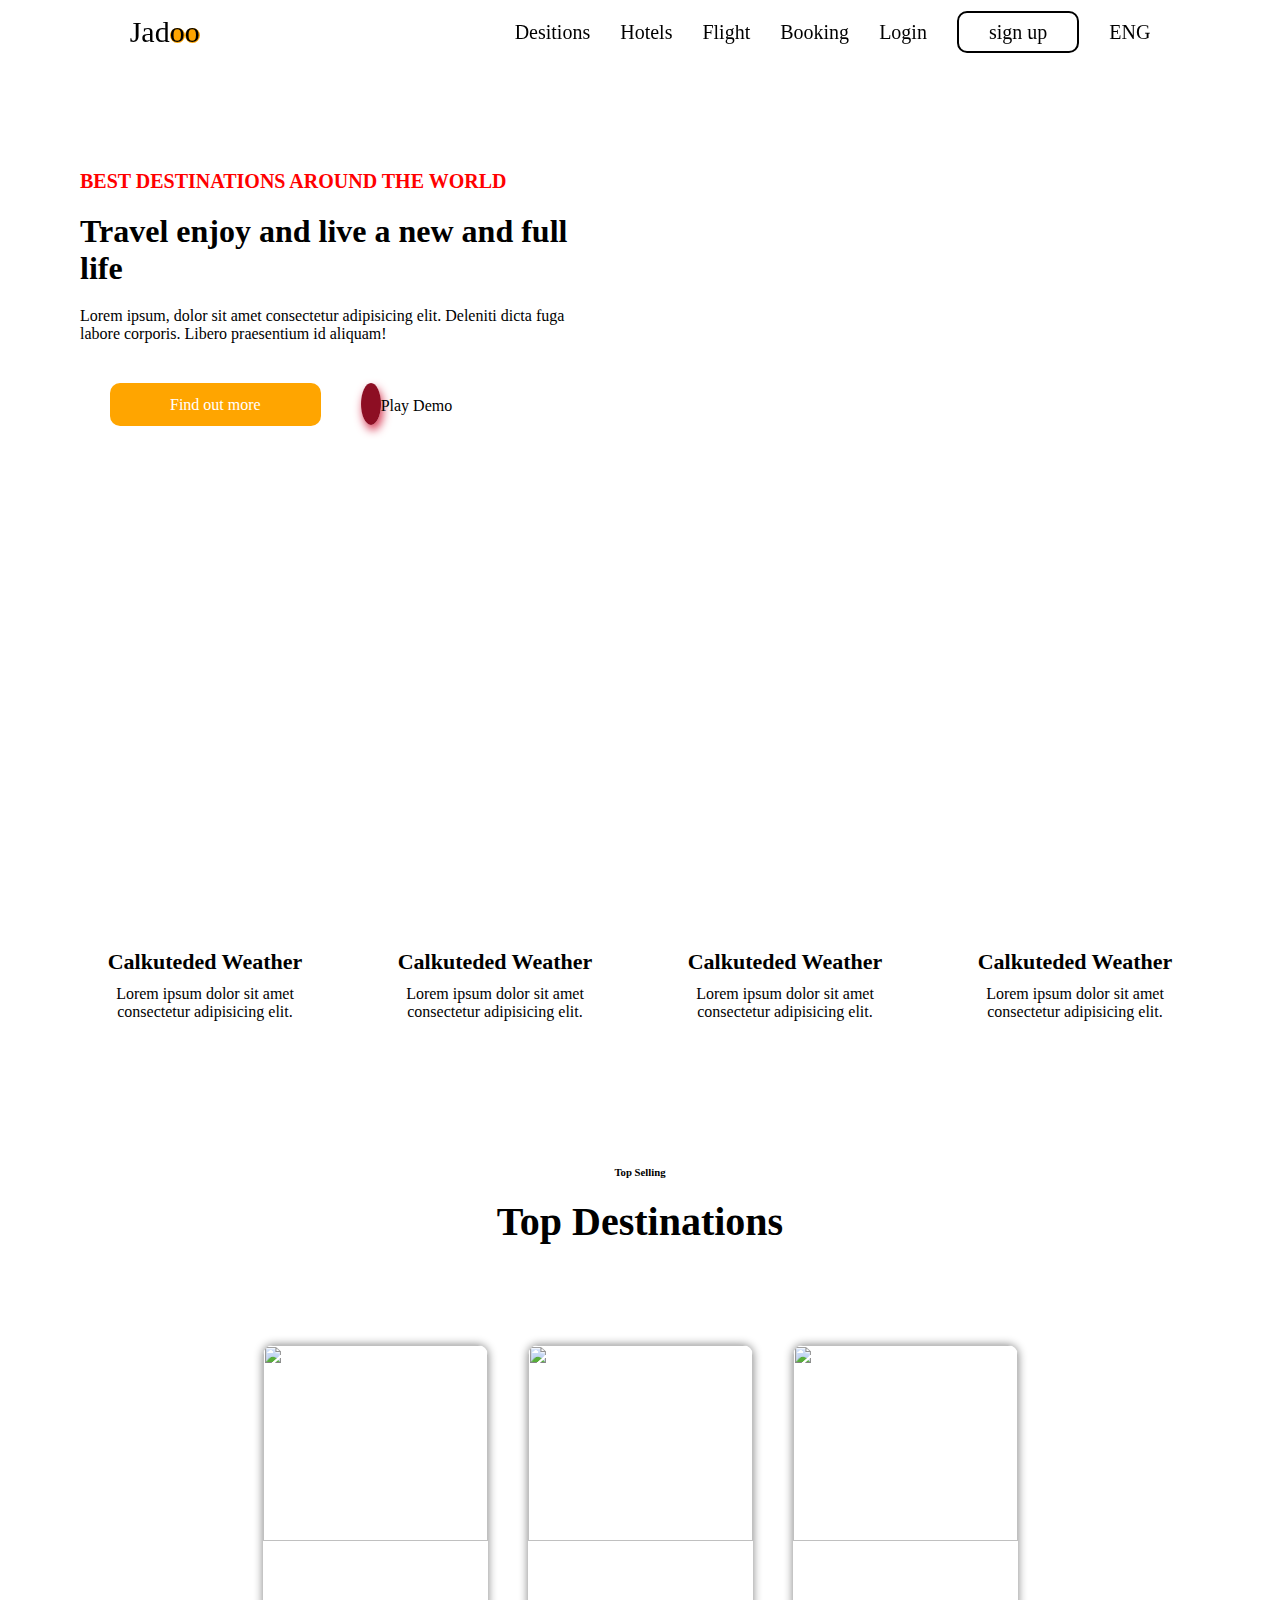
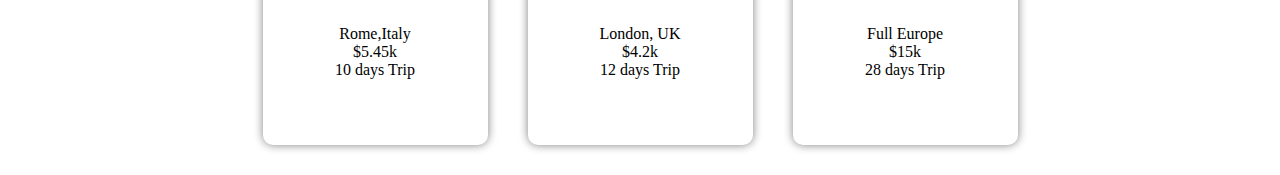
==== salom.html @ 12e91488 "Add files via upload" ====
<!DOCTYPE html>
<html lang="en">
<head>
    <meta charset="UTF-8">
    <meta name="viewport" content="width=device-width, initial-scale=1.0">
    <title>Document</title>
    <link rel="stylesheet" href="index.css">
    <link href="https://cdn.jsdelivr.net/npm/remixicon@3.5.0/fonts/remixicon.css" rel="stylesheet">
</head>
<body>
    <div class="images">
   <header>
    <nav>
        <ul>
            <li class="li_1">
                <a href="#">Jadoo</a>
            </li>
            <li><a href="#">Desitions</a></li>
            <li><a href="#">Hotels</a></li>
            <li><a href="#">Flight</a></li>
            <li><a href="#">Booking</a></li>
            <li><a href="#">Login</a></li>
            <li><a href="#">sign up</a></li>
            <li><a href="#">ENG</a>
                <ul>
                    <li><a href="#">UZ</a></li>
                    <li><a href="#">RU</a></li>
                </ul>
            </li>
        </ul>
    </nav>
   </header>
   <!-- ================================================= -->
   <section class="home_section">
    <div class="home_container">
        <div class="home_card">
            <h3>BEST DESTINATIONS AROUND THE WORLD</h3>
            <h1>Travel enjoy and live a new and full life</h1>
            <p>Lorem ipsum, dolor sit amet consectetur adipisicing elit. Deleniti dicta fuga labore corporis. Libero praesentium id aliquam!</p>
            <div class="home_mini_container">
            <div class="home_mini_card">
                <a href="#">Find out more</a>
            </div>
            <div class="home_mini_card">
                <a href="#"><i class="ri-play-line"></i>Play Demo</a>
            </div>
            </div>
        </div>
        <div class="home_card">
  <img src="https://avatars.mds.yandex.net/i?id=712ef1787311c5a6fd66b4b21afd06ef-4780598-images-thumbs&n=13" alt="">
        </div>
    </div>

   </section>
    
    </div>
    <!-- =========================================================? -->

    <section class="category_section">
        <div class="category_container">
        <div class="category_card">
            <i class="ri-temp-cold-line"></i>
           <h4>Calkuteded Weather</h4>
           <p>Lorem ipsum dolor sit amet consectetur adipisicing elit.</p>
        </div>
        <div class="category_card">
            <i class="ri-flight-takeoff-line"></i>
            <h4>Calkuteded Weather</h4>
            <p>Lorem ipsum dolor sit amet consectetur adipisicing elit.</p>
        </div>
        <div class="category_card">
            <i class="ri-mic-fill"></i>
            <h4>Calkuteded Weather</h4>
            <p>Lorem ipsum dolor sit amet consectetur adipisicing elit.</p>
        </div>
        <div class="category_card">
            <i class="ri-chat-settings-fill"></i>
            <h4>Calkuteded Weather</h4>
            <p>Lorem ipsum dolor sit amet consectetur adipisicing elit.</p>
        </div>
        </div>
    </section>
    <!-- ===================================================== -->

    <section class="top_section">
        <div class="top_text_container">
           
            <h6>Top Selling</h6>
            <h2>Top Destinations</h2>
            <div class="top_container">
            <div class="top_card">
                <img src="https://sportishka.com/uploads/posts/2022-04/1650702193_8-sportishka-com-p-kolizei-v-rime-krasivo-foto-9.jpg" alt="">
                <div class="top_money">
                    <p>Rome,Italy</p><span>$5.45k</span>
                </div>
                10 days Trip
            </div>
            <div class="top_card"><img src="https://www.pannomd.ru/goods/or_3555.jpg" alt="">
                <div class="top_money">
            <p>London, UK</p><span>$4.2k</span>
        </div>
        12 days Trip
            </div>
            <div class="top_card">
                <img src="https://i.pinimg.com/originals/b2/02/3c/b2023cd0f1944c51422fe81fb9435373.jpg" alt="">
                <div class="top_money">
                <p>Full Europe</p><span>$15k</span>
                
            </div>
             28 days Trip
            </div>
        </div>
        </div>
    </section>
    <script src="vue.js"></script>
</body>
</html>
---- index.css ----
*{
    margin: 0;
    padding: 0;
    box-sizing: border-box;
    list-style: none;
    text-decoration: none;
}
nav ul{
 display: flex;
 justify-content: center;
 align-items: center;
 width: 100%;
}
nav ul li{
    margin: 15px;
    position: relative;
}
nav ul li a{
    font-size: 20px;
    color: #000;
}
.li_1{
    margin-right: 300px;
}
.li_1 a{
    font-size: 30px;
}
nav ul li ul{
    position: absolute;
    visibility: hidden;
}
nav ul li:nth-child(7) a{
    border:  2px solid black;
    padding: 8px 30px;
    border-radius: 10px;
}
nav ul li:hover ul{
    visibility: visible;
    width: 100%;
    display: flex;
    flex-wrap: wrap;
}
nav ul li ul li{
    margin: 5px
} 
nav ul li ul li a{
    font-size: 20px;
}
.li_1{
    position: relative;
}
.li_1::before{
    content: '';
    position: absolute;
    width: 15px;
    height: 15px;
    border-radius: 50%;
    background-color: orange;
    margin-left: 40px;
    margin-top: 13px;
    z-index: -1;
}
.li_1::after{
    content: '';
    position: absolute;
    background-color: orange;
    width: 15px;
    height: 15px;
    border-radius: 50px;
    margin-left: -15px;
    margin-top: 13px;
    z-index: -1;
}

.home_container{
    display: flex;
    justify-content: center;
    width: 100%;
}
.home_container .home_card{
    width: 550px;
    height: 100%;
    padding: 20px;
    margin: 40px;
}
.home_card h3{
  color: red;
  font-size: 20px;
  padding: 10px;
}
.home_card h1{
    font-style: 80px;
    padding: 10px;
}
.home_card p{
    padding: 10px;
}
.home_mini_container{
  display: flex;
  margin-top: 30px;
  align-items: center;
  margin: 20px;
}
.home_mini_card{
    margin: 20px;
}
.home_mini_card i{
    padding: 10px 10px;
    background-color: rgb(141, 14, 35);
    color: #fff;
    border-radius: 50%;
    font-size: 20px;
    box-shadow: 2px 5px 10px rgb(215, 54, 81);
}

.home_mini_card:first-child a{
    padding: 13px 60px ;
    background-color: orange;
    color: #fff;
    border-radius: 10px;
    box-shadow: rgb(218, 169, 80);
}
.home_mini_card:last-child a{
 color: #000;

}

.images{
    /* background-image: url(https://img.freepik.com/free-vector/hand-painted-abstract-background-watercolor_23-2149106500.jpg); */
    /* 
    background-image: url(https://avatars.mds.yandex.net/i?id=a10e7e159d77aad5822cb18964b20a5dd80d3103-10683820-images-thumbs&n=13); */
    background-repeat: no-repeat;
    background-size: cover;
    height: 80vh;
}

header ul{
    position: fixed;
    top: 0;
}

.home_section{
 margin-top: 100px;
}

.category_container{
    display: flex;
    justify-content: center;
    align-items: center;
    width: 100%;
    height: 100%;
    margin-top: 60px;
}

.category_card{
    width: 250px;
    height: 100%;
    margin: 20px;
    text-align: center;
    padding: 10px;
}

.category_card i{
    font-size: 30px;
    padding: 10px ;
    color: orange;

}
.category_card h4{
  padding: 5px;
  font-size: 22px;
}
.category_card p{
    padding: 5px;
}

.top_text_container{
    text-align: center;
    padding: 10px;
}
.top_section{
    margin-top: 100px;
}

.top_text_container h2{
    font-size: 40px;
    padding: 20px;
}
.top_container{
    display: flex;
    align-items: center;
    justify-content: center;
    margin-top: 60px;
}
.top_card{
    width: 225px;
    height: 400px;
    margin: 20px;
    box-shadow: 0px 0px 10px gray;
    border-radius: 10px;
}
.top_card img{
    width: 100%;
    border-radius: 10px 10px 0px 0px;
    height: 70%;
}
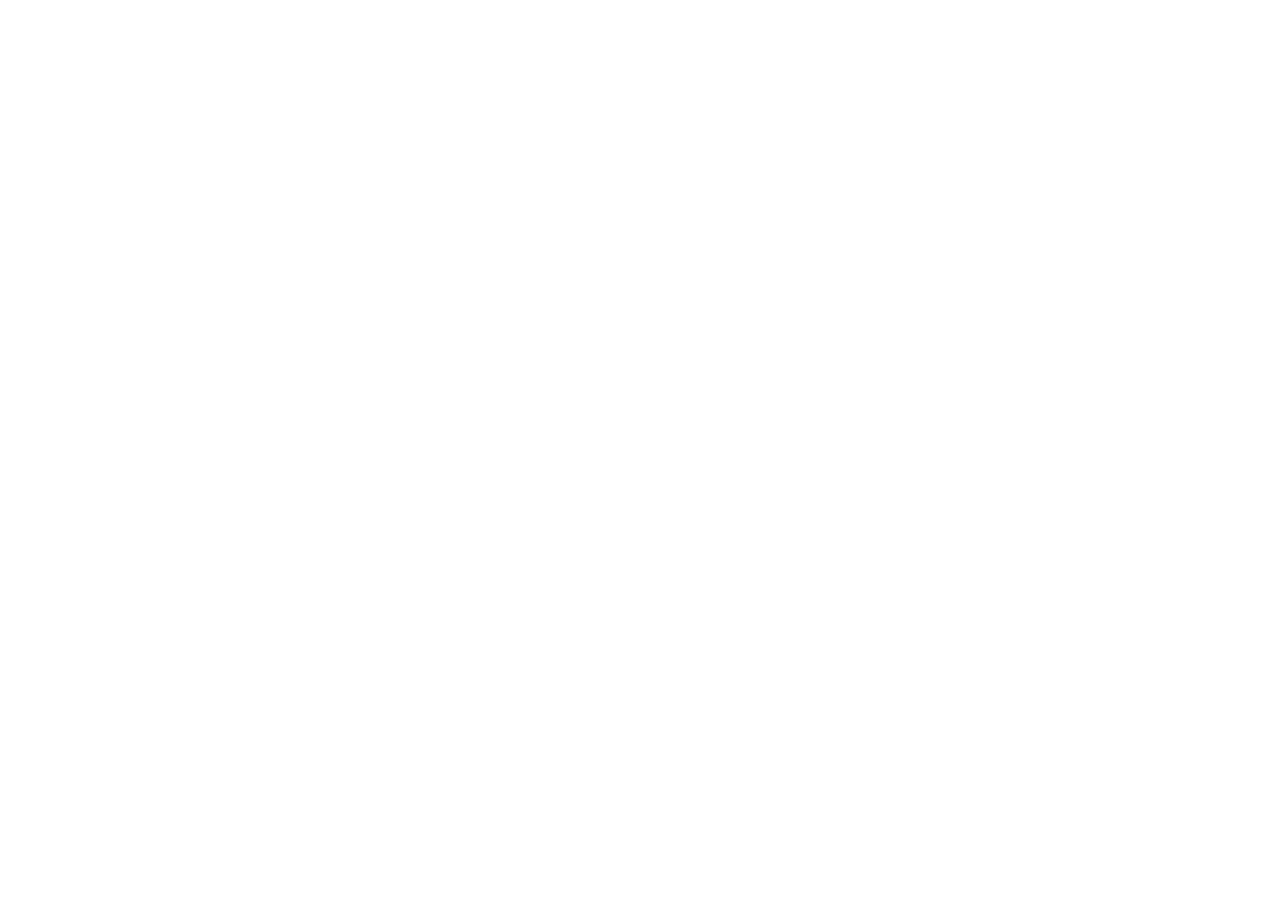
==== commit 38a0f597: "Add files via upload" ====
--- a/salom.html
+++ b/salom.html
@@ -2,116 +2,11 @@
 <html lang="en">
 <head>
     <meta charset="UTF-8">
-    <meta name="viewport" content="width=device-width, initial-scale=1.0">
+    <meta name="viewport" content="width=, initial-scale=1.0">
     <title>Document</title>
-    <link rel="stylesheet" href="index.css">
-    <link href="https://cdn.jsdelivr.net/npm/remixicon@3.5.0/fonts/remixicon.css" rel="stylesheet">
+    <link rel="stylesheet" href="salom.css">
 </head>
 <body>
-    <div class="images">
-   <header>
-    <nav>
-        <ul>
-            <li class="li_1">
-                <a href="#">Jadoo</a>
-            </li>
-            <li><a href="#">Desitions</a></li>
-            <li><a href="#">Hotels</a></li>
-            <li><a href="#">Flight</a></li>
-            <li><a href="#">Booking</a></li>
-            <li><a href="#">Login</a></li>
-            <li><a href="#">sign up</a></li>
-            <li><a href="#">ENG</a>
-                <ul>
-                    <li><a href="#">UZ</a></li>
-                    <li><a href="#">RU</a></li>
-                </ul>
-            </li>
-        </ul>
-    </nav>
-   </header>
-   <!-- ================================================= -->
-   <section class="home_section">
-    <div class="home_container">
-        <div class="home_card">
-            <h3>BEST DESTINATIONS AROUND THE WORLD</h3>
-            <h1>Travel enjoy and live a new and full life</h1>
-            <p>Lorem ipsum, dolor sit amet consectetur adipisicing elit. Deleniti dicta fuga labore corporis. Libero praesentium id aliquam!</p>
-            <div class="home_mini_container">
-            <div class="home_mini_card">
-                <a href="#">Find out more</a>
-            </div>
-            <div class="home_mini_card">
-                <a href="#"><i class="ri-play-line"></i>Play Demo</a>
-            </div>
-            </div>
-        </div>
-        <div class="home_card">
-  <img src="https://avatars.mds.yandex.net/i?id=712ef1787311c5a6fd66b4b21afd06ef-4780598-images-thumbs&n=13" alt="">
-        </div>
-    </div>
-
-   </section>
-    
-    </div>
-    <!-- =========================================================? -->
-
-    <section class="category_section">
-        <div class="category_container">
-        <div class="category_card">
-            <i class="ri-temp-cold-line"></i>
-           <h4>Calkuteded Weather</h4>
-           <p>Lorem ipsum dolor sit amet consectetur adipisicing elit.</p>
-        </div>
-        <div class="category_card">
-            <i class="ri-flight-takeoff-line"></i>
-            <h4>Calkuteded Weather</h4>
-            <p>Lorem ipsum dolor sit amet consectetur adipisicing elit.</p>
-        </div>
-        <div class="category_card">
-            <i class="ri-mic-fill"></i>
-            <h4>Calkuteded Weather</h4>
-            <p>Lorem ipsum dolor sit amet consectetur adipisicing elit.</p>
-        </div>
-        <div class="category_card">
-            <i class="ri-chat-settings-fill"></i>
-            <h4>Calkuteded Weather</h4>
-            <p>Lorem ipsum dolor sit amet consectetur adipisicing elit.</p>
-        </div>
-        </div>
-    </section>
-    <!-- ===================================================== -->
-
-    <section class="top_section">
-        <div class="top_text_container">
-           
-            <h6>Top Selling</h6>
-            <h2>Top Destinations</h2>
-            <div class="top_container">
-            <div class="top_card">
-                <img src="https://sportishka.com/uploads/posts/2022-04/1650702193_8-sportishka-com-p-kolizei-v-rime-krasivo-foto-9.jpg" alt="">
-                <div class="top_money">
-                    <p>Rome,Italy</p><span>$5.45k</span>
-                </div>
-                10 days Trip
-            </div>
-            <div class="top_card"><img src="https://www.pannomd.ru/goods/or_3555.jpg" alt="">
-                <div class="top_money">
-            <p>London, UK</p><span>$4.2k</span>
-        </div>
-        12 days Trip
-            </div>
-            <div class="top_card">
-                <img src="https://i.pinimg.com/originals/b2/02/3c/b2023cd0f1944c51422fe81fb9435373.jpg" alt="">
-                <div class="top_money">
-                <p>Full Europe</p><span>$15k</span>
-                
-            </div>
-             28 days Trip
-            </div>
-        </div>
-        </div>
-    </section>
-    <script src="vue.js"></script>
+    <script src="salom.js"></script>
 </body>
 </html>